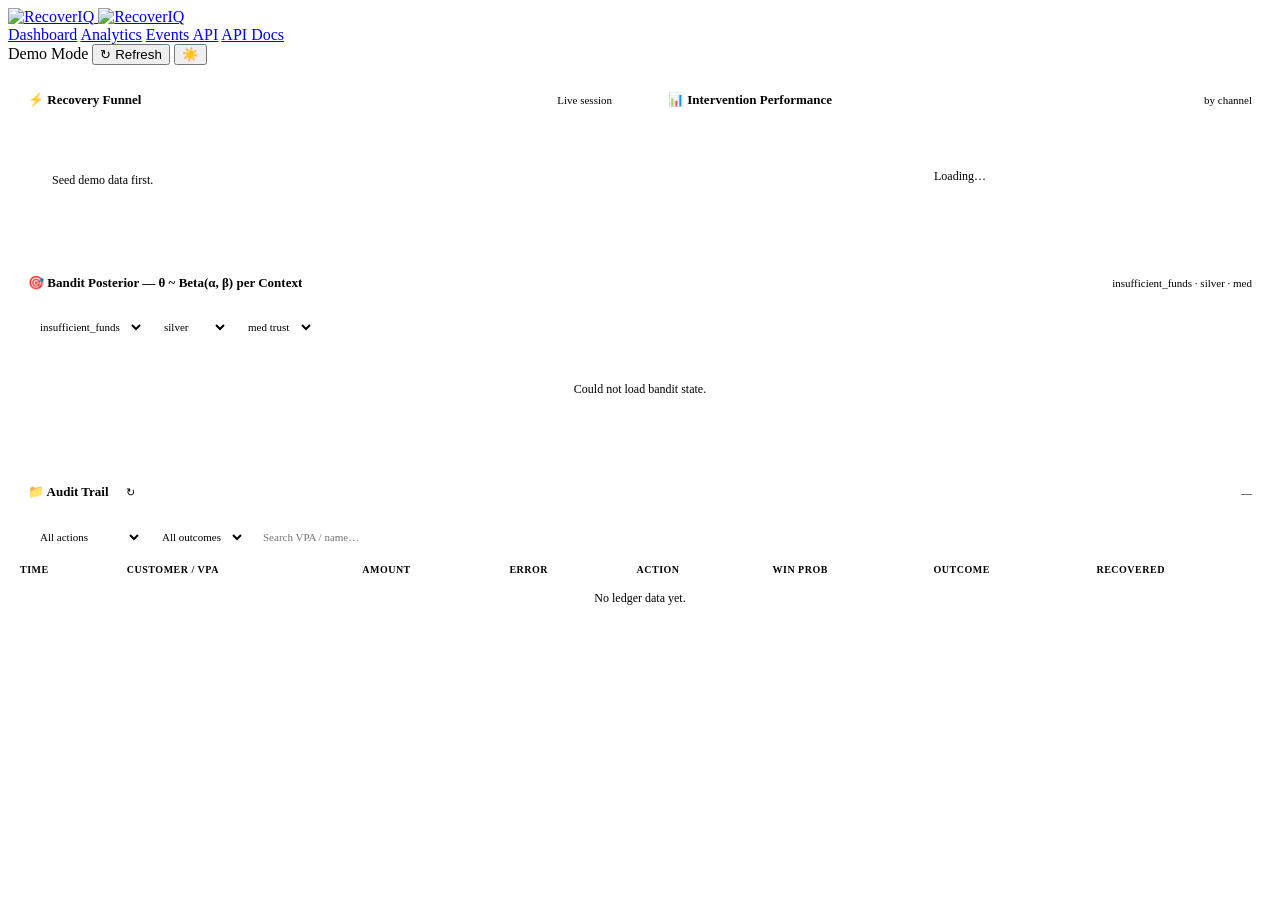
==== dashboard/analytics.html @ 5f0eaa56 "feat: add standalone Analytics page (/analytics) with recovery funnel, channel perf, bandit posterio" ====
﻿<!DOCTYPE html>
<html lang="en" data-theme="dark">
<head>
  <meta charset="UTF-8" />
  <meta name="viewport" content="width=device-width, initial-scale=1.0" />
  <title>RecoverIQ — Analytics</title>
  <script>
    (function() {
      var theme = localStorage.getItem('riq-theme') || 'dark';
      document.documentElement.setAttribute('data-theme', theme);
    })();
  </script>
  <link rel="icon" type="image/png" href="/static/logo_mark.png" />
  <link rel="preconnect" href="https://fonts.googleapis.com" />
  <link href="https://fonts.googleapis.com/css2?family=Inter:wght@400;500;600;700;800&display=swap" rel="stylesheet" />
  <link rel="stylesheet" href="/static/style.css?v=20260902-v3" />
  <style>
    .an-grid{display:grid;grid-template-columns:1fr 1fr;gap:16px;margin-bottom:16px}
    @media(max-width:860px){.an-grid{grid-template-columns:1fr}}
    .funnel-wrap{display:flex;align-items:flex-start;gap:0;padding:20px 24px 12px}
    .funnel-stage{flex:1;display:flex;flex-direction:column;align-items:center;position:relative;text-align:center}
    .funnel-stage:not(:last-child)::after{content:'›';position:absolute;right:-10px;top:20px;font-size:18px;color:var(--text-3);z-index:1}
    .funnel-bar-wrap{width:100%;padding:0 8px;display:flex;flex-direction:column;align-items:center;gap:5px}
    .funnel-bar-track{width:100%;height:7px;background:var(--border);border-radius:99px;overflow:hidden}
    .funnel-bar-fill{height:100%;border-radius:99px;transition:width .6s cubic-bezier(.4,0,.2,1)}
    .funnel-value{font-size:18px;font-weight:700;color:var(--text-1);line-height:1.2}
    .funnel-sub{font-size:10px;color:var(--text-3)}
    .funnel-label{font-size:9px;font-weight:600;color:var(--text-3);text-transform:uppercase;letter-spacing:.5px;margin-top:3px}
    .chart-wrap{padding:16px 20px 20px;display:flex;flex-direction:column;gap:10px}
    .chart-row{display:flex;align-items:center;gap:10px}
    .chart-row-label{width:130px;flex-shrink:0;font-size:11px;font-weight:500;color:var(--text-2);text-align:right;white-space:nowrap}
    .chart-bar-track{flex:1;height:20px;background:var(--border);border-radius:4px;overflow:hidden}
    .chart-bar-fill{height:100%;border-radius:4px;display:flex;align-items:center;padding-left:8px;font-size:10px;font-weight:600;color:#fff;transition:width .7s cubic-bezier(.4,0,.2,1);white-space:nowrap;min-width:2px}
    .chart-row-meta{width:72px;flex-shrink:0;font-size:11px;font-weight:600;color:var(--text-2)}
    .audit-scroll{max-height:360px;overflow-y:auto}
    .audit-tbl{width:100%;border-collapse:collapse;font-size:12px}
    .audit-tbl th{background:var(--tbl-head);color:var(--text-3);font-size:10px;font-weight:600;text-transform:uppercase;letter-spacing:.5px;padding:8px 12px;text-align:left;border-bottom:1px solid var(--border);white-space:nowrap;position:sticky;top:0;z-index:1}
    .audit-tbl td{padding:8px 12px;border-bottom:1px solid var(--border);color:var(--text-1);vertical-align:middle}
    .audit-tbl tr:hover td{background:var(--hover)}
    .audit-tbl tr:last-child td{border-bottom:none}
    .posterior-grid{display:grid;grid-template-columns:repeat(auto-fill,minmax(170px,1fr));gap:10px;padding:16px 20px}
    .posterior-card{background:var(--iv-bg);border:1px solid var(--border);border-radius:var(--radius-sm);padding:12px 14px}
    .posterior-arm{font-size:11px;font-weight:600;color:var(--text-2);margin-bottom:6px;white-space:nowrap;overflow:hidden;text-overflow:ellipsis}
    .posterior-rate{font-size:22px;font-weight:700;color:var(--text-1);margin-bottom:2px}
    .posterior-ci{font-size:10px;color:var(--text-3)}
    .posterior-bar-track{height:4px;background:var(--border);border-radius:99px;margin-top:8px;overflow:hidden}
    .posterior-bar-fill{height:100%;border-radius:99px;background:var(--blue);transition:width .6s ease}
    .section-hd{display:flex;align-items:center;justify-content:space-between;padding:14px 20px 0;margin-bottom:4px}
    .section-hd h3{font-size:13px;font-weight:600;color:var(--text-1)}
    .section-hd span{font-size:11px;color:var(--text-3)}
    .an-empty{padding:28px 20px;text-align:center;color:var(--text-3);font-size:12px}
    .an-refresh-btn{margin-left:6px;padding:2px 8px;font-size:11px;border-radius:var(--radius-sm);border:1px solid var(--border);background:var(--white);color:var(--text-2);cursor:pointer;font-family:inherit;transition:background .12s,color .12s}
    .an-refresh-btn:hover{background:var(--hover);color:var(--text-1)}
    .pill{display:inline-flex;align-items:center;padding:2px 7px;border-radius:99px;font-size:10px;font-weight:600;letter-spacing:.2px}
    .pill-green{background:var(--green-lt);color:var(--green)}
    .pill-red{background:var(--red-lt);color:var(--red)}
    .pill-blue{background:var(--blue-lt);color:var(--blue)}
    .pill-amber{background:var(--amber-lt);color:var(--amber)}
    .pill-gray{background:var(--canvas);color:var(--text-3);border:1px solid var(--border)}
    .win-prob-wrap{display:flex;align-items:center;gap:6px}
    .win-prob-track{width:56px;height:5px;background:var(--border);border-radius:99px;overflow:hidden;flex-shrink:0}
    .win-prob-fill{height:100%;border-radius:99px;background:var(--blue)}
    .win-prob-val{font-size:11px;font-weight:600;color:var(--text-2);width:30px}
    .ctx-select{font-family:inherit;font-size:11px;padding:4px 8px;border-radius:var(--radius-sm);border:1px solid var(--border);background:var(--white);color:var(--text-1)}
  </style>
</head>
<body>

<nav class="nav">
  <a class="nav-logo" href="/">
    <img src="/static/logo_mark.png" class="nav-logo-mark-img" alt="RecoverIQ" />
    <img src="/static/logo_wordmark.png" class="nav-logo-wordmark-img" alt="RecoverIQ" />
  </a>
  <div class="nav-links">
    <a href="/" class="nav-link">Dashboard</a>
    <a href="/analytics" class="nav-link active">Analytics</a>
    <a href="/api/events" target="_blank" class="nav-link">Events API</a>
    <a href="/docs" target="_blank" class="nav-link">API Docs</a>
  </div>
  <div class="nav-actions">
    <span class="nav-badge">Demo Mode</span>
    <button class="btn-nav" onclick="refreshAll(this)" title="Refresh all panels">&#8635; Refresh</button>
    <button class="btn-theme" id="theme-toggle" onclick="toggleTheme()" title="Toggle dark / light mode">
      <span id="theme-icon">&#9728;&#65039;</span>
    </button>
  </div>
</nav>

<div class="page">

  <!-- Row 1: Funnel + Channel -->
  <div class="an-grid">
    <div class="card">
      <div class="section-hd"><h3>&#9889; Recovery Funnel</h3><span id="funnel-ts">Live session</span></div>
      <div class="funnel-wrap" id="funnel-wrap"><div class="an-empty">Loading&hellip;</div></div>
    </div>
    <div class="card">
      <div class="section-hd"><h3>&#128202; Intervention Performance</h3><span>by channel</span></div>
      <div class="chart-wrap" id="channel-chart"><div class="an-empty">Loading&hellip;</div></div>
    </div>
  </div>

  <!-- Row 2: Bandit Posterior -->
  <div class="card" style="margin-bottom:16px">
    <div class="section-hd">
      <h3>&#127919; Bandit Posterior &mdash; &#952; ~ Beta(&alpha;, &beta;) per Context</h3>
      <span id="bandit-ctx-label">insufficient_funds &middot; silver &middot; med</span>
    </div>
    <div style="display:flex;gap:8px;padding:8px 20px 0;flex-wrap:wrap">
      <select class="ctx-select" id="ctx-category" onchange="loadBandit()">
        <option value="insufficient_funds">insufficient_funds</option>
        <option value="technical_error">technical_error</option>
        <option value="mandate_inactive">mandate_inactive</option>
        <option value="b2b_overdue">b2b_overdue</option>
      </select>
      <select class="ctx-select" id="ctx-tier" onchange="loadBandit()">
        <option value="silver">silver</option>
        <option value="bronze">bronze</option>
        <option value="gold">gold</option>
        <option value="platinum">platinum</option>
      </select>
      <select class="ctx-select" id="ctx-trust" onchange="loadBandit()">
        <option value="med">med trust</option>
        <option value="high">high trust</option>
        <option value="low">low trust</option>
      </select>
    </div>
    <div class="posterior-grid" id="posterior-grid"><div class="an-empty" style="grid-column:1/-1">Loading&hellip;</div></div>
  </div>

  <!-- Row 3: Audit Trail -->
  <div class="card" style="margin-bottom:24px">
    <div class="section-hd">
      <h3>&#128193; Audit Trail <button class="an-refresh-btn" onclick="loadLedger()">&#8635;</button></h3>
      <span id="ledger-count">&mdash;</span>
    </div>
    <div style="display:flex;gap:8px;padding:8px 20px;flex-wrap:wrap;border-bottom:1px solid var(--border)">
      <select class="ctx-select" id="filter-action" onchange="renderLedger()">
        <option value="">All actions</option>
        <option value="smart_retry">smart_retry</option>
        <option value="mandate_renewal">mandate_renewal</option>
        <option value="whatsapp_nudge">whatsapp_nudge</option>
        <option value="upi_collect">upi_collect</option>
        <option value="escalation">escalation</option>
        <option value="blocked">blocked</option>
      </select>
      <select class="ctx-select" id="filter-outcome" onchange="renderLedger()">
        <option value="">All outcomes</option>
        <option value="recovered">recovered</option>
        <option value="failed">failed</option>
        <option value="pending">pending</option>
      </select>
      <input id="filter-search" type="text" placeholder="Search VPA / name&hellip;" oninput="renderLedger()"
        style="font-family:inherit;font-size:11px;padding:4px 10px;border-radius:var(--radius-sm);border:1px solid var(--border);background:var(--white);color:var(--text-1);width:160px" />
    </div>
    <div class="audit-scroll">
      <table class="audit-tbl">
        <thead>
          <tr>
            <th>Time</th><th>Customer / VPA</th><th>Amount</th><th>Error</th>
            <th>Action</th><th>Win Prob</th><th>Outcome</th><th>Recovered</th>
          </tr>
        </thead>
        <tbody id="ledger-tbody"><tr><td colspan="8" class="an-empty">Loading&hellip;</td></tr></tbody>
      </table>
    </div>
  </div>

</div>

<script>
function toggleTheme(){
  var html=document.documentElement,next=html.getAttribute('data-theme')==='dark'?'light':'dark';
  html.setAttribute('data-theme',next);localStorage.setItem('riq-theme',next);
  document.getElementById('theme-icon').textContent=next==='dark'?'☀️':'🌙';
}
(function(){var t=localStorage.getItem('riq-theme')||'dark';
  document.getElementById('theme-icon').textContent=t==='dark'?'☀️':'🌙';})();

function fmtAmt(n){n=parseFloat(n)||0;
  if(n>=100000)return '₹'+(n/100000).toFixed(2)+'L';
  if(n>=1000)return '₹'+(n/1000).toFixed(1)+'k';
  return '₹'+n.toFixed(0);}
function pct(a,b){return b>0?(a/b*100).toFixed(1):'0.0';}
function timeAgo(iso){if(!iso)return '—';
  var s=Math.floor((Date.now()-new Date(iso))/1000);
  if(s<60)return s+'s ago';if(s<3600)return Math.floor(s/60)+'m ago';return Math.floor(s/3600)+'h ago';}
var CHAN_COLORS={smart_retry:'#3366FF',mandate_renewal:'#F59E0B',whatsapp_nudge:'#00A86B',upi_collect:'#8B5CF6',escalation:'#E53935'};
function actionPill(a){var m={smart_retry:'blue',mandate_renewal:'amber',whatsapp_nudge:'green',upi_collect:'blue',escalation:'red'};return m[a]||'gray';}
function outcomePill(o){var m={recovered:'green',failed:'red',pending:'amber'};return m[o]||'gray';}

async function loadFunnel(){
  try{
    var r=await fetch('/api/stats'),s=await r.json();
    var atRisk=s.total_at_stake||0,recovered=s.total_recovered||0,
        events=s.total_entries||0,successes=s.recovered_count||0,blocked=s.blocked_count||0;
    var eligible=events-blocked;
    var stages=[
      {label:'At Risk',   val:fmtAmt(atRisk), sub:events+' events',     p:100,                               col:'#3366FF'},
      {label:'Eligible',  val:eligible,         sub:blocked+' blocked',   p:events>0?pct(eligible,events):100, col:'#8B5CF6'},
      {label:'Actioned',  val:eligible,         sub:'by AI engine',       p:eligible>0?100:0,                  col:'#F59E0B'},
      {label:'Recovered', val:fmtAmt(recovered),sub:successes+' payments',p:events>0?pct(successes,events):0,  col:'#00A86B'},
    ];
    document.getElementById('funnel-wrap').innerHTML=stages.map(function(st){return(
      '<div class="funnel-stage"><div class="funnel-bar-wrap">'+
      '<div class="funnel-value">'+st.val+'</div>'+
      '<div class="funnel-sub">'+st.sub+'</div>'+
      '<div class="funnel-bar-track"><div class="funnel-bar-fill" style="width:'+st.p+'%;background:'+st.col+'"></div></div>'+
      '<span class="pill" style="background:'+st.col+'22;color:'+st.col+'">'+st.p+'%</span>'+
      '<div class="funnel-label">'+st.label+'</div>'+
      '</div></div>');}).join('');
  }catch(e){document.getElementById('funnel-wrap').innerHTML='<div class="an-empty">Seed demo data first.</div>';}
}

var _ledgerRaw=[];
async function loadLedger(){
  try{
    var r=await fetch('/api/ledger'),data=await r.json();
    _ledgerRaw=Array.isArray(data)?data:(data.entries||data.ledger||[]);
    renderLedger();buildChannelChart();
  }catch(e){document.getElementById('ledger-tbody').innerHTML='<tr><td colspan="8" class="an-empty">No ledger data yet.</td></tr>';}
}
function buildChannelChart(){
  var byC={};
  _ledgerRaw.forEach(function(e){
    var ch=e.action||e.channel||e.intervention||'unknown';
    if(!byC[ch])byC[ch]={total:0,recovered:0};
    byC[ch].total++;
    if(e.outcome==='recovered'||e.recovered===true||(e.amount_recovered||0)>0)byC[ch].recovered++;
  });
  var entries=Object.entries(byC).sort(function(a,b){return b[1].total-a[1].total;});
  var maxT=Math.max.apply(null,entries.map(function(x){return x[1].total;})||[1]);
  if(!entries.length){document.getElementById('channel-chart').innerHTML='<div class="an-empty">Run a scenario first.</div>';return;}
  document.getElementById('channel-chart').innerHTML=entries.map(function(e){
    var ch=e[0],d=e[1],rate=d.total>0?(d.recovered/d.total*100).toFixed(0):0;
    var barW=(d.total/maxT*100).toFixed(1),col=CHAN_COLORS[ch]||'#9A9AB0';
    var rateCls=parseInt(rate)>=60?'pill-green':parseInt(rate)>=30?'pill-amber':'pill-red';
    return '<div class="chart-row">'+
      '<div class="chart-row-label">'+ch.replace(/_/g,' ')+'</div>'+
      '<div class="chart-bar-track"><div class="chart-bar-fill" style="width:'+barW+'%;background:'+col+'">'+
      (d.total>=3?d.total+' events':'')+'</div></div>'+
      '<div class="chart-row-meta"><span class="pill '+rateCls+'">'+rate+'% ✓</span></div>'+
      '</div>';
  }).join('');
}
function renderLedger(){
  var fa=document.getElementById('filter-action').value;
  var fo=document.getElementById('filter-outcome').value;
  var fs=(document.getElementById('filter-search').value||'').toLowerCase();
  var rows=_ledgerRaw.filter(function(e){
    var a=e.action||e.channel||e.intervention||'';
    var o=e.outcome||(e.recovered?'recovered':'pending');
    var srch=(e.customer_vpa||e.vpa||e.customer_name||e.name||'').toLowerCase();
    if(fa&&!a.includes(fa))return false;
    if(fo&&!o.includes(fo))return false;
    if(fs&&!srch.includes(fs))return false;
    return true;
  }).slice(-80).reverse();
  document.getElementById('ledger-count').textContent=rows.length+' entries';
  if(!rows.length){document.getElementById('ledger-tbody').innerHTML='<tr><td colspan="8" class="an-empty">No matching entries.</td></tr>';return;}
  document.getElementById('ledger-tbody').innerHTML=rows.map(function(e){
    var action=e.action||e.channel||e.intervention||'—';
    var outcome=e.outcome||(e.recovered?'recovered':'pending');
    var amt=e.amount||e.mandate_amount||0,recov=e.amount_recovered||(e.recovered?amt:0);
    var wp=e.win_probability||e.expected_win_rate||null;
    var code=e.failure_code||e.error_code||'—';
    var vpa=e.customer_vpa||e.vpa||e.customer_name||'—';
    var wpHtml=wp!==null?'<div class="win-prob-wrap"><div class="win-prob-track"><div class="win-prob-fill" style="width:'+(wp*100).toFixed(0)+'%"></div></div><span class="win-prob-val">'+(wp*100).toFixed(0)+'%</span></div>':'<span style="color:var(--text-3)">—</span>';
    return '<tr>'+
      '<td style="color:var(--text-3);white-space:nowrap">'+timeAgo(e.timestamp||e.created_at)+'</td>'+
      '<td style="font-weight:500;max-width:130px;overflow:hidden;text-overflow:ellipsis;white-space:nowrap" title="'+vpa+'">'+vpa+'</td>'+
      '<td style="font-weight:600">₹'+parseFloat(amt).toLocaleString('en-IN')+'</td>'+
      '<td><code style="background:var(--code-bg);padding:1px 5px;border-radius:4px;font-size:11px">'+code+'</code></td>'+
      '<td><span class="pill pill-'+actionPill(action)+'">'+action.replace(/_/g,' ')+'</span></td>'+
      '<td>'+wpHtml+'</td>'+
      '<td><span class="pill pill-'+outcomePill(outcome)+'">'+outcome+'</span></td>'+
      '<td style="font-weight:600;color:'+(recov>0?'var(--green)':'var(--text-3)')+'">'+
      (recov>0?'₹'+parseFloat(recov).toLocaleString('en-IN'):'—')+'</td>'+
      '</tr>';
  }).join('');
}

async function loadBandit(){
  var cat=document.getElementById('ctx-category').value;
  var tier=document.getElementById('ctx-tier').value;
  var trust=document.getElementById('ctx-trust').value;
  document.getElementById('bandit-ctx-label').textContent=cat+' · '+tier+' · '+trust;
  try{
    var r=await fetch('/api/bandit'),data=await r.json();
    var ctxKey=cat+':'+tier+':'+trust;
    var contexts=data.contexts||data;
    var arms=contexts[ctxKey]||contexts[cat+':silver:med']||{};
    var entries=Object.entries(arms);
    if(!entries.length){document.getElementById('posterior-grid').innerHTML='<div class="an-empty" style="grid-column:1/-1">No data for this context &mdash; run a scenario first.</div>';return;}
    var maxMean=Math.max.apply(null,entries.map(function(x){return x[1].mean||0;}));
    document.getElementById('posterior-grid').innerHTML=entries
      .sort(function(a,b){return(b[1].mean||0)-(a[1].mean||0);})
      .map(function(e){
        var arm=e[0],st=e[1],mean=st.mean||0,alpha=st.alpha||1,beta=st.beta||1;
        var ci=st.confidence_interval||[mean-0.1,mean+0.1];
        var isTop=mean===maxMean;
        return '<div class="posterior-card" style="'+(isTop?'border-color:var(--blue);':'')+'">'+
          '<div class="posterior-arm" title="'+arm+'">'+(isTop?'⭐ ':'')+arm.replace(/_/g,' ')+'</div>'+
          '<div class="posterior-rate">'+(mean*100).toFixed(1)+'%</div>'+
          '<div class="posterior-ci">&alpha;='+alpha.toFixed(1)+' &beta;='+beta.toFixed(1)+'<br>90% CI ['+(((ci[0]||0)*100).toFixed(1))+'%, '+(((ci[1]||1)*100).toFixed(1))+'%]</div>'+
          '<div class="posterior-bar-track"><div class="posterior-bar-fill" style="width:'+(mean*100).toFixed(1)+'%"></div></div>'+
          '</div>';
      }).join('');
  }catch(e){document.getElementById('posterior-grid').innerHTML='<div class="an-empty" style="grid-column:1/-1">Could not load bandit state.</div>';}
}

async function refreshAll(btn){
  if(btn){btn.textContent='↻ …';btn.disabled=true;}
  await Promise.all([loadFunnel(),loadLedger(),loadBandit()]);
  if(btn){btn.textContent='↻ Refresh';btn.disabled=false;}
}
refreshAll();
setInterval(function(){loadFunnel();loadLedger();},15000);
</script>
</body>
</html>
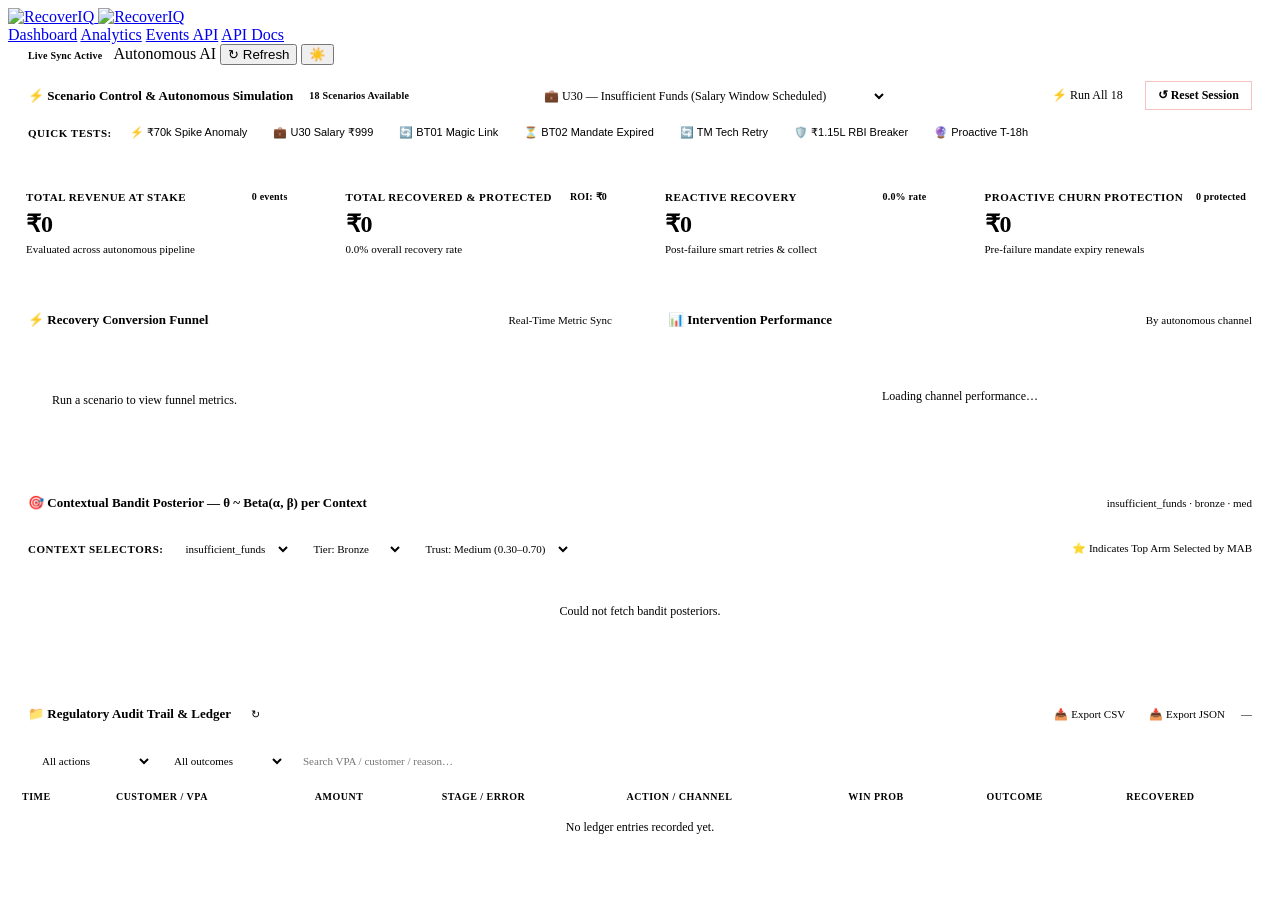
==== commit b012ad9a: "feat(analytics): add 18-scenario runner, ledger precision reconciliation, and update README showcase" ====
--- a/dashboard/analytics.html
+++ b/dashboard/analytics.html
@@ -1,9 +1,9 @@
-﻿<!DOCTYPE html>
+<!DOCTYPE html>
 <html lang="en" data-theme="dark">
 <head>
   <meta charset="UTF-8" />
   <meta name="viewport" content="width=device-width, initial-scale=1.0" />
-  <title>RecoverIQ — Analytics</title>
+  <title>RecoverIQ — Analytics & Recovery Intelligence</title>
   <script>
     (function() {
       var theme = localStorage.getItem('riq-theme') || 'dark';
@@ -13,59 +13,109 @@
   <link rel="icon" type="image/png" href="/static/logo_mark.png" />
   <link rel="preconnect" href="https://fonts.googleapis.com" />
   <link href="https://fonts.googleapis.com/css2?family=Inter:wght@400;500;600;700;800&display=swap" rel="stylesheet" />
-  <link rel="stylesheet" href="/static/style.css?v=20260902-v3" />
+  <link rel="stylesheet" href="/static/style.css?v=20260904-v1" />
   <style>
+    /* ── Analytics & Scenario Control Styles ── */
     .an-grid{display:grid;grid-template-columns:1fr 1fr;gap:16px;margin-bottom:16px}
     @media(max-width:860px){.an-grid{grid-template-columns:1fr}}
+    
+    /* KPI Banner */
+    .kpi-row{display:grid;grid-template-columns:repeat(4,1fr);gap:14px;margin-bottom:16px}
+    @media(max-width:960px){.kpi-row{grid-template-columns:repeat(2,1fr)}}
+    @media(max-width:540px){.kpi-row{grid-template-columns:1fr}}
+    .kpi-card{background:var(--white);border:1px solid var(--border);border-radius:var(--radius);padding:14px 18px;position:relative;overflow:hidden;transition:transform .15s ease,box-shadow .15s ease}
+    .kpi-card:hover{transform:translateY(-1px);box-shadow:var(--shadow-sm)}
+    .kpi-card-header{display:flex;align-items:center;justify-content:space-between;margin-bottom:6px}
+    .kpi-card-title{font-size:11px;font-weight:600;color:var(--text-3);text-transform:uppercase;letter-spacing:.5px}
+    .kpi-card-val{font-size:24px;font-weight:800;color:var(--text-1);line-height:1.2;font-feature-settings:"tnum"}
+    .kpi-card-sub{font-size:11px;color:var(--text-2);margin-top:4px;display:flex;align-items:center;gap:6px}
+
+    /* Scenario Simulation Bar */
+    .scenario-card{background:var(--white);border:1px solid var(--border);border-radius:var(--radius);padding:16px 20px;margin-bottom:16px}
+    .scenario-bar-top{display:flex;align-items:center;justify-content:space-between;flex-wrap:wrap;gap:12px;margin-bottom:12px}
+    .scenario-bar-top-title{display:flex;align-items:center;gap:8px;font-size:13px;font-weight:700;color:var(--text-1)}
+    .scenario-controls{display:flex;align-items:center;gap:10px;flex-wrap:wrap}
+    .scenario-select{font-family:inherit;font-size:12px;padding:6px 12px;border-radius:var(--radius-sm);border:1px solid var(--border);background:var(--iv-bg);color:var(--text-1);min-width:240px;outline:none;transition:border-color .15s ease}
+    .scenario-select:focus{border-color:var(--blue)}
+    .btn-sim{padding:6px 14px;font-size:12px;font-weight:600;border-radius:var(--radius-sm);border:none;background:var(--blue);color:#fff;cursor:pointer;font-family:inherit;transition:background .15s ease,transform .1s ease;display:inline-flex;align-items:center;gap:6px}
+    .btn-sim:hover{background:var(--blue-dk)}
+    .btn-sim:active{transform:scale(.98)}
+    .btn-sim-ghost{padding:6px 12px;font-size:12px;font-weight:500;border-radius:var(--radius-sm);border:1px solid var(--border);background:var(--white);color:var(--text-1);cursor:pointer;font-family:inherit;transition:background .12s,color .12s}
+    .btn-sim-ghost:hover{background:var(--hover);border-color:var(--text-3)}
+    .btn-sim-danger{padding:6px 12px;font-size:12px;font-weight:600;border-radius:var(--radius-sm);border:1px solid rgba(229,57,53,0.3);background:var(--red-lt);color:var(--red);cursor:pointer;font-family:inherit;transition:background .15s ease}
+    .btn-sim-danger:hover{background:rgba(229,57,53,0.18)}
+    .quick-chips{display:flex;gap:6px;flex-wrap:wrap;align-items:center}
+    .chip-btn{font-size:11px;font-weight:500;padding:4px 10px;border-radius:99px;border:1px solid var(--border);background:var(--iv-bg);color:var(--text-2);cursor:pointer;transition:all .12s ease;white-space:nowrap}
+    .chip-btn:hover{background:var(--blue-lt);color:var(--blue);border-color:var(--blue)}
+    
+    /* Live Status Banner */
+    .sim-feedback{margin-top:10px;padding:8px 12px;border-radius:var(--radius-sm);font-size:11.5px;display:none;align-items:center;justify-content:space-between;gap:8px;background:var(--blue-lt);color:var(--blue);border:1px solid rgba(51,102,255,0.2)}
+    .sim-feedback.success{background:var(--green-lt);color:var(--green);border-color:rgba(0,168,107,0.2)}
+    .sim-feedback.error{background:var(--red-lt);color:var(--red);border-color:rgba(229,57,53,0.2)}
+
+    /* Funnel */
     .funnel-wrap{display:flex;align-items:flex-start;gap:0;padding:20px 24px 12px}
     .funnel-stage{flex:1;display:flex;flex-direction:column;align-items:center;position:relative;text-align:center}
     .funnel-stage:not(:last-child)::after{content:'›';position:absolute;right:-10px;top:20px;font-size:18px;color:var(--text-3);z-index:1}
-    .funnel-bar-wrap{width:100%;padding:0 8px;display:flex;flex-direction:column;align-items:center;gap:5px}
-    .funnel-bar-track{width:100%;height:7px;background:var(--border);border-radius:99px;overflow:hidden}
+    .funnel-bar-wrap{width:100%;padding:0 8px;display:flex;flex-direction:column;align-items:center;gap:6px}
+    .funnel-bar-track{width:100%;height:8px;background:var(--border);border-radius:99px;overflow:hidden}
     .funnel-bar-fill{height:100%;border-radius:99px;transition:width .6s cubic-bezier(.4,0,.2,1)}
-    .funnel-value{font-size:18px;font-weight:700;color:var(--text-1);line-height:1.2}
+    .funnel-value{font-size:20px;font-weight:800;color:var(--text-1);line-height:1.2;font-feature-settings:"tnum"}
     .funnel-sub{font-size:10px;color:var(--text-3)}
-    .funnel-label{font-size:9px;font-weight:600;color:var(--text-3);text-transform:uppercase;letter-spacing:.5px;margin-top:3px}
+    .funnel-label{font-size:9.5px;font-weight:700;color:var(--text-3);text-transform:uppercase;letter-spacing:.5px;margin-top:4px}
+    
+    /* Intervention Performance */
     .chart-wrap{padding:16px 20px 20px;display:flex;flex-direction:column;gap:10px}
     .chart-row{display:flex;align-items:center;gap:10px}
-    .chart-row-label{width:130px;flex-shrink:0;font-size:11px;font-weight:500;color:var(--text-2);text-align:right;white-space:nowrap}
-    .chart-bar-track{flex:1;height:20px;background:var(--border);border-radius:4px;overflow:hidden}
-    .chart-bar-fill{height:100%;border-radius:4px;display:flex;align-items:center;padding-left:8px;font-size:10px;font-weight:600;color:#fff;transition:width .7s cubic-bezier(.4,0,.2,1);white-space:nowrap;min-width:2px}
-    .chart-row-meta{width:72px;flex-shrink:0;font-size:11px;font-weight:600;color:var(--text-2)}
-    .audit-scroll{max-height:360px;overflow-y:auto}
+    .chart-row-label{width:140px;flex-shrink:0;font-size:11px;font-weight:600;color:var(--text-2);text-align:right;white-space:nowrap;overflow:hidden;text-overflow:ellipsis}
+    .chart-bar-track{flex:1;height:22px;background:var(--border);border-radius:4px;overflow:hidden;position:relative}
+    .chart-bar-fill{height:100%;border-radius:4px;display:flex;align-items:center;padding-left:8px;font-size:10px;font-weight:700;color:#fff;transition:width .7s cubic-bezier(.4,0,.2,1);white-space:nowrap;min-width:4px}
+    .chart-row-meta{width:80px;flex-shrink:0;font-size:11px;font-weight:700;color:var(--text-2);text-align:right}
+    
+    /* Bandit Posterior */
+    .posterior-grid{display:grid;grid-template-columns:repeat(auto-fill,minmax(180px,1fr));gap:12px;padding:16px 20px}
+    .posterior-card{background:var(--iv-bg);border:1px solid var(--border);border-radius:var(--radius-sm);padding:12px 14px;transition:border-color .2s,box-shadow .2s}
+    .posterior-card.winner{border-color:var(--blue);box-shadow:0 0 12px rgba(51,102,255,0.25);background:var(--white)}
+    .posterior-arm{font-size:11px;font-weight:700;color:var(--text-2);margin-bottom:6px;white-space:nowrap;overflow:hidden;text-overflow:ellipsis}
+    .posterior-rate{font-size:24px;font-weight:800;color:var(--text-1);margin-bottom:2px;font-feature-settings:"tnum"}
+    .posterior-ci{font-size:10px;color:var(--text-3);line-height:1.4}
+    .posterior-bar-track{height:5px;background:var(--border);border-radius:99px;margin-top:8px;overflow:hidden}
+    .posterior-bar-fill{height:100%;border-radius:99px;background:var(--blue);transition:width .6s ease}
+    
+    /* Audit Trail */
+    .audit-scroll{max-height:420px;overflow-y:auto}
     .audit-tbl{width:100%;border-collapse:collapse;font-size:12px}
-    .audit-tbl th{background:var(--tbl-head);color:var(--text-3);font-size:10px;font-weight:600;text-transform:uppercase;letter-spacing:.5px;padding:8px 12px;text-align:left;border-bottom:1px solid var(--border);white-space:nowrap;position:sticky;top:0;z-index:1}
-    .audit-tbl td{padding:8px 12px;border-bottom:1px solid var(--border);color:var(--text-1);vertical-align:middle}
+    .audit-tbl th{background:var(--tbl-head);color:var(--text-3);font-size:10px;font-weight:600;text-transform:uppercase;letter-spacing:.5px;padding:9px 14px;text-align:left;border-bottom:1px solid var(--border);white-space:nowrap;position:sticky;top:0;z-index:2}
+    .audit-tbl td{padding:9px 14px;border-bottom:1px solid var(--border);color:var(--text-1);vertical-align:middle}
     .audit-tbl tr:hover td{background:var(--hover)}
     .audit-tbl tr:last-child td{border-bottom:none}
-    .posterior-grid{display:grid;grid-template-columns:repeat(auto-fill,minmax(170px,1fr));gap:10px;padding:16px 20px}
-    .posterior-card{background:var(--iv-bg);border:1px solid var(--border);border-radius:var(--radius-sm);padding:12px 14px}
-    .posterior-arm{font-size:11px;font-weight:600;color:var(--text-2);margin-bottom:6px;white-space:nowrap;overflow:hidden;text-overflow:ellipsis}
-    .posterior-rate{font-size:22px;font-weight:700;color:var(--text-1);margin-bottom:2px}
-    .posterior-ci{font-size:10px;color:var(--text-3)}
-    .posterior-bar-track{height:4px;background:var(--border);border-radius:99px;margin-top:8px;overflow:hidden}
-    .posterior-bar-fill{height:100%;border-radius:99px;background:var(--blue);transition:width .6s ease}
+    
+    /* Common UI Utilities */
     .section-hd{display:flex;align-items:center;justify-content:space-between;padding:14px 20px 0;margin-bottom:4px}
-    .section-hd h3{font-size:13px;font-weight:600;color:var(--text-1)}
+    .section-hd h3{font-size:13px;font-weight:700;color:var(--text-1);display:flex;align-items:center;gap:6px}
     .section-hd span{font-size:11px;color:var(--text-3)}
     .an-empty{padding:28px 20px;text-align:center;color:var(--text-3);font-size:12px}
     .an-refresh-btn{margin-left:6px;padding:2px 8px;font-size:11px;border-radius:var(--radius-sm);border:1px solid var(--border);background:var(--white);color:var(--text-2);cursor:pointer;font-family:inherit;transition:background .12s,color .12s}
     .an-refresh-btn:hover{background:var(--hover);color:var(--text-1)}
-    .pill{display:inline-flex;align-items:center;padding:2px 7px;border-radius:99px;font-size:10px;font-weight:600;letter-spacing:.2px}
+    .pill{display:inline-flex;align-items:center;padding:2px 8px;border-radius:99px;font-size:10px;font-weight:700;letter-spacing:.2px}
     .pill-green{background:var(--green-lt);color:var(--green)}
     .pill-red{background:var(--red-lt);color:var(--red)}
     .pill-blue{background:var(--blue-lt);color:var(--blue)}
     .pill-amber{background:var(--amber-lt);color:var(--amber)}
     .pill-gray{background:var(--canvas);color:var(--text-3);border:1px solid var(--border)}
     .win-prob-wrap{display:flex;align-items:center;gap:6px}
-    .win-prob-track{width:56px;height:5px;background:var(--border);border-radius:99px;overflow:hidden;flex-shrink:0}
+    .win-prob-track{width:54px;height:5px;background:var(--border);border-radius:99px;overflow:hidden;flex-shrink:0}
     .win-prob-fill{height:100%;border-radius:99px;background:var(--blue)}
-    .win-prob-val{font-size:11px;font-weight:600;color:var(--text-2);width:30px}
-    .ctx-select{font-family:inherit;font-size:11px;padding:4px 8px;border-radius:var(--radius-sm);border:1px solid var(--border);background:var(--white);color:var(--text-1)}
+    .win-prob-val{font-size:11px;font-weight:700;color:var(--text-2);width:30px}
+    .ctx-select{font-family:inherit;font-size:11px;font-weight:500;padding:4px 10px;border-radius:var(--radius-sm);border:1px solid var(--border);background:var(--white);color:var(--text-1);outline:none}
+    .ctx-select:focus{border-color:var(--blue)}
+    .live-dot{width:7px;height:7px;border-radius:50%;background:var(--green);display:inline-block;box-shadow:0 0 6px var(--green);animation:pulse-live 2s infinite}
+    @keyframes pulse-live{0%,100%{opacity:1}50%{opacity:.4}}
   </style>
 </head>
 <body>
 
+<!-- ── Navigation ── -->
 <nav class="nav">
   <a class="nav-logo" href="/">
     <img src="/static/logo_mark.png" class="nav-logo-mark-img" alt="RecoverIQ" />
@@ -78,90 +128,232 @@
     <a href="/docs" target="_blank" class="nav-link">API Docs</a>
   </div>
   <div class="nav-actions">
-    <span class="nav-badge">Demo Mode</span>
-    <button class="btn-nav" onclick="refreshAll(this)" title="Refresh all panels">&#8635; Refresh</button>
+    <span class="pill pill-green" style="display:inline-flex;align-items:center;gap:5px;">
+      <span class="live-dot"></span> Live Sync Active
+    </span>
+    <span class="nav-badge">Autonomous AI</span>
+    <button class="btn-nav" onclick="refreshAll(this)" title="Refresh all panels">↻ Refresh</button>
     <button class="btn-theme" id="theme-toggle" onclick="toggleTheme()" title="Toggle dark / light mode">
-      <span id="theme-icon">&#9728;&#65039;</span>
+      <span id="theme-icon">☀️</span>
     </button>
   </div>
 </nav>
 
 <div class="page">
 
-  <!-- Row 1: Funnel + Channel -->
+  <!-- ── Section 1: Scenario Simulator & Control Strip ── -->
+  <div class="scenario-card">
+    <div class="scenario-bar-top">
+      <div class="scenario-bar-top-title">
+        <span>⚡ Scenario Control &amp; Autonomous Simulation</span>
+        <span class="pill pill-blue" id="scenario-count-badge">18 Scenarios Available</span>
+      </div>
+      <div class="scenario-controls">
+        <select class="scenario-select" id="scenario-dropdown">
+          <optgroup label="⚡ High-Impact &amp; Critical Anomaly Scenarios">
+            <option value="spike_critical">⚡ Spike Critical — ₹100 Base vs ₹70,000 (Circuit Block)</option>
+            <option value="normal_variation">📊 Normal Variation — ₹10k–50k Base vs ₹60,000</option>
+          </optgroup>
+          <optgroup label="💼 Liquidity, Salary Window &amp; RBI Limits">
+            <option value="u30" selected>💼 U30 — Insufficient Funds (Salary Window Scheduled)</option>
+            <option value="rbi_threshold">🛡️ RBI Limit — ₹18,500 (&gt;₹15k Pre-debit Threshold)</option>
+            <option value="rbi_enhanced_insurance">🛡️ RBI Enhanced — ₹45,000 Insurance (&lt;₹1L Cap)</option>
+            <option value="rbi_enhanced_breach">🚨 RBI Breach — ₹1,15,000 Credit Card (&gt;₹1L Breached)</option>
+          </optgroup>
+          <optgroup label="⏳ Mandate Lifecycle &amp; Proactive Protection">
+            <option value="bt01">🔄 BT01 — Mandate Revoked (1-Click Magic Renewal Link)</option>
+            <option value="bt02">⏳ BT02 — Mandate Expired (Proactive Expiry Prevention)</option>
+            <option value="u13">⏸️ U13 — Mandate Paused (Thompson Sampling Nudge)</option>
+            <option value="proactive_mandate_expiry">🔮 Proactive Renewal — T-18h Before Mandate Expiry</option>
+          </optgroup>
+          <optgroup label="🔄 Gateway &amp; Technical Failures">
+            <option value="tm">🔄 TM — Technical Error (Off-Peak Hour Retry)</option>
+            <option value="ba">🏦 BA — Bank Down (Smart Reschedule)</option>
+            <option value="xb">💳 XB — Card Expired (Alternate Payment Redirect)</option>
+            <option value="te">📱 TE — Device Binding Error (Hinglish Support)</option>
+          </optgroup>
+          <optgroup label="🛡️ Daily Velocity &amp; Policy Declines">
+            <option value="u29">⚠️ U29 — Exceeds Mandate Cap (Limit Adjustment Link)</option>
+            <option value="u69">🌅 U69 — Daily Limit Exceeded (Next Morning 06:00 AM)</option>
+            <option value="rb">🔒 RB — Bank Risk Block (2FA Verification Alert)</option>
+            <option value="u66">📊 U66 — Weekly Velocity Limit (Cycle Alignment)</option>
+          </optgroup>
+        </select>
+        <button class="btn-sim" id="btn-run-scenario" onclick="runSelectedScenario()">
+          ▶ Simulate Scenario
+        </button>
+        <button class="btn-sim-ghost" id="btn-run-all" onclick="runAllScenarios()" title="Simulate all 18 core scenarios sequentially">
+          ⚡ Run All 18
+        </button>
+        <button class="btn-sim-danger" id="btn-reset" onclick="hardResetSession()" title="Reset session stats and ledger">
+          ↺ Reset Session
+        </button>
+      </div>
+    </div>
+    
+    <!-- Quick-Trigger Chips -->
+    <div style="display:flex;align-items:center;gap:8px;flex-wrap:wrap">
+      <span style="font-size:11px;font-weight:600;color:var(--text-3);text-transform:uppercase;letter-spacing:.5px">Quick Tests:</span>
+      <div class="quick-chips">
+        <button class="chip-btn" onclick="triggerScenario('spike_critical')">⚡ ₹70k Spike Anomaly</button>
+        <button class="chip-btn" onclick="triggerScenario('u30')">💼 U30 Salary ₹999</button>
+        <button class="chip-btn" onclick="triggerScenario('bt01')">🔄 BT01 Magic Link</button>
+        <button class="chip-btn" onclick="triggerScenario('bt02')">⏳ BT02 Mandate Expired</button>
+        <button class="chip-btn" onclick="triggerScenario('tm')">🔄 TM Tech Retry</button>
+        <button class="chip-btn" onclick="triggerScenario('rbi_enhanced_breach')">🛡️ ₹1.15L RBI Breaker</button>
+        <button class="chip-btn" onclick="triggerScenario('proactive_mandate_expiry')">🔮 Proactive T-18h</button>
+      </div>
+    </div>
+
+    <!-- Live Simulation Feedback -->
+    <div class="sim-feedback" id="sim-feedback-bar">
+      <span id="sim-feedback-text">Executing scenario...</span>
+      <button onclick="document.getElementById('sim-feedback-bar').style.display='none'" style="background:none;border:none;color:inherit;cursor:pointer;font-size:12px">✕</button>
+    </div>
+  </div>
+
+  <!-- ── Section 2: Executive Headline KPIs ── -->
+  <div class="kpi-row">
+    <div class="kpi-card">
+      <div class="kpi-card-header">
+        <div class="kpi-card-title">Total Revenue At Stake</div>
+        <span class="pill pill-blue" id="kpi-events-pill">0 events</span>
+      </div>
+      <div class="kpi-card-val" id="kpi-at-stake">₹0</div>
+      <div class="kpi-card-sub" id="kpi-at-stake-sub">Evaluated across autonomous pipeline</div>
+    </div>
+
+    <div class="kpi-card">
+      <div class="kpi-card-header">
+        <div class="kpi-card-title">Total Recovered &amp; Protected</div>
+        <span class="pill pill-green" id="kpi-net-roi-pill">ROI: ₹0</span>
+      </div>
+      <div class="kpi-card-val" style="color:var(--green)" id="kpi-recovered">₹0</div>
+      <div class="kpi-card-sub" id="kpi-recovered-sub">0.0% overall recovery rate</div>
+    </div>
+
+    <div class="kpi-card">
+      <div class="kpi-card-header">
+        <div class="kpi-card-title">Reactive Recovery</div>
+        <span class="pill pill-blue" id="kpi-reactive-pill">0.0% rate</span>
+      </div>
+      <div class="kpi-card-val" id="kpi-reactive-recovered">₹0</div>
+      <div class="kpi-card-sub" id="kpi-reactive-sub">Post-failure smart retries &amp; collect</div>
+    </div>
+
+    <div class="kpi-card">
+      <div class="kpi-card-header">
+        <div class="kpi-card-title">Proactive Churn Protection</div>
+        <span class="pill pill-amber" id="kpi-proactive-pill">0 protected</span>
+      </div>
+      <div class="kpi-card-val" style="color:var(--amber)" id="kpi-proactive-recovered">₹0</div>
+      <div class="kpi-card-sub" id="kpi-proactive-sub">Pre-failure mandate expiry renewals</div>
+    </div>
+  </div>
+
+  <!-- ── Section 3: Funnel + Intervention Channel Performance ── -->
   <div class="an-grid">
     <div class="card">
-      <div class="section-hd"><h3>&#9889; Recovery Funnel</h3><span id="funnel-ts">Live session</span></div>
-      <div class="funnel-wrap" id="funnel-wrap"><div class="an-empty">Loading&hellip;</div></div>
-    </div>
+      <div class="section-hd">
+        <h3>⚡ Recovery Conversion Funnel</h3>
+        <span id="funnel-ts">Real-Time Metric Sync</span>
+      </div>
+      <div class="funnel-wrap" id="funnel-wrap">
+        <div class="an-empty">Loading funnel data&hellip;</div>
+      </div>
+    </div>
+
     <div class="card">
-      <div class="section-hd"><h3>&#128202; Intervention Performance</h3><span>by channel</span></div>
-      <div class="chart-wrap" id="channel-chart"><div class="an-empty">Loading&hellip;</div></div>
+      <div class="section-hd">
+        <h3>📊 Intervention Performance</h3>
+        <span>By autonomous channel</span>
+      </div>
+      <div class="chart-wrap" id="channel-chart">
+        <div class="an-empty">Loading channel performance&hellip;</div>
+      </div>
     </div>
   </div>
 
-  <!-- Row 2: Bandit Posterior -->
+  <!-- ── Section 4: Contextual Thompson Sampling Posterior ── -->
   <div class="card" style="margin-bottom:16px">
     <div class="section-hd">
-      <h3>&#127919; Bandit Posterior &mdash; &#952; ~ Beta(&alpha;, &beta;) per Context</h3>
-      <span id="bandit-ctx-label">insufficient_funds &middot; silver &middot; med</span>
-    </div>
-    <div style="display:flex;gap:8px;padding:8px 20px 0;flex-wrap:wrap">
+      <h3>🎯 Contextual Bandit Posterior &mdash; &theta; ~ Beta(&alpha;, &beta;) per Context</h3>
+      <span id="bandit-ctx-label">insufficient_funds &middot; bronze &middot; med</span>
+    </div>
+    <div style="display:flex;gap:8px;padding:10px 20px 0;flex-wrap:wrap;align-items:center">
+      <span style="font-size:11px;font-weight:600;color:var(--text-3);text-transform:uppercase;letter-spacing:.5px">Context Selectors:</span>
       <select class="ctx-select" id="ctx-category" onchange="loadBandit()">
-        <option value="insufficient_funds">insufficient_funds</option>
+        <option value="insufficient_funds" selected>insufficient_funds</option>
         <option value="technical_error">technical_error</option>
         <option value="mandate_inactive">mandate_inactive</option>
         <option value="b2b_overdue">b2b_overdue</option>
       </select>
       <select class="ctx-select" id="ctx-tier" onchange="loadBandit()">
-        <option value="silver">silver</option>
-        <option value="bronze">bronze</option>
-        <option value="gold">gold</option>
-        <option value="platinum">platinum</option>
+        <option value="bronze" selected>Tier: Bronze</option>
+        <option value="silver">Tier: Silver</option>
+        <option value="gold">Tier: Gold</option>
+        <option value="platinum">Tier: Platinum</option>
       </select>
       <select class="ctx-select" id="ctx-trust" onchange="loadBandit()">
-        <option value="med">med trust</option>
-        <option value="high">high trust</option>
-        <option value="low">low trust</option>
+        <option value="low">Trust: Low (&lt;0.30)</option>
+        <option value="med" selected>Trust: Medium (0.30–0.70)</option>
+        <option value="high">Trust: High (&gt;0.70)</option>
       </select>
-    </div>
-    <div class="posterior-grid" id="posterior-grid"><div class="an-empty" style="grid-column:1/-1">Loading&hellip;</div></div>
+      <span style="margin-left:auto;font-size:11px;color:var(--text-3)">⭐ Indicates Top Arm Selected by MAB</span>
+    </div>
+    <div class="posterior-grid" id="posterior-grid">
+      <div class="an-empty" style="grid-column:1/-1">Loading Bayesian posterior distributions&hellip;</div>
+    </div>
   </div>
 
-  <!-- Row 3: Audit Trail -->
+  <!-- ── Section 5: Audit Trail & Regulatory Ledger ── -->
   <div class="card" style="margin-bottom:24px">
     <div class="section-hd">
-      <h3>&#128193; Audit Trail <button class="an-refresh-btn" onclick="loadLedger()">&#8635;</button></h3>
-      <span id="ledger-count">&mdash;</span>
-    </div>
-    <div style="display:flex;gap:8px;padding:8px 20px;flex-wrap:wrap;border-bottom:1px solid var(--border)">
+      <h3>📁 Regulatory Audit Trail &amp; Ledger <button class="an-refresh-btn" onclick="loadLedger()" title="Refresh Ledger">↻</button></h3>
+      <div style="display:flex;align-items:center;gap:8px">
+        <button class="btn-sim-ghost" onclick="exportLedgerCSV()" style="padding:3px 8px;font-size:11px" title="Export audit trail to CSV">📥 Export CSV</button>
+        <button class="btn-sim-ghost" onclick="exportLedgerJSON()" style="padding:3px 8px;font-size:11px" title="Export audit trail to JSON">📥 Export JSON</button>
+        <span id="ledger-count">—</span>
+      </div>
+    </div>
+    <div style="display:flex;gap:8px;padding:10px 20px;flex-wrap:wrap;border-bottom:1px solid var(--border);align-items:center">
       <select class="ctx-select" id="filter-action" onchange="renderLedger()">
         <option value="">All actions</option>
         <option value="smart_retry">smart_retry</option>
         <option value="mandate_renewal">mandate_renewal</option>
-        <option value="whatsapp_nudge">whatsapp_nudge</option>
+        <option value="whatsapp">whatsapp_nudge</option>
         <option value="upi_collect">upi_collect</option>
         <option value="escalation">escalation</option>
-        <option value="blocked">blocked</option>
+        <option value="p2p">promise_to_pay</option>
+        <option value="blocked">blocked / guardrail</option>
       </select>
       <select class="ctx-select" id="filter-outcome" onchange="renderLedger()">
         <option value="">All outcomes</option>
-        <option value="recovered">recovered</option>
+        <option value="recovered">recovered / success</option>
         <option value="failed">failed</option>
         <option value="pending">pending</option>
+        <option value="skipped">skipped</option>
       </select>
-      <input id="filter-search" type="text" placeholder="Search VPA / name&hellip;" oninput="renderLedger()"
-        style="font-family:inherit;font-size:11px;padding:4px 10px;border-radius:var(--radius-sm);border:1px solid var(--border);background:var(--white);color:var(--text-1);width:160px" />
+      <input id="filter-search" type="text" placeholder="Search VPA / customer / reason…" oninput="renderLedger()"
+        style="font-family:inherit;font-size:11px;padding:4px 10px;border-radius:var(--radius-sm);border:1px solid var(--border);background:var(--white);color:var(--text-1);width:200px" />
     </div>
     <div class="audit-scroll">
       <table class="audit-tbl">
         <thead>
           <tr>
-            <th>Time</th><th>Customer / VPA</th><th>Amount</th><th>Error</th>
-            <th>Action</th><th>Win Prob</th><th>Outcome</th><th>Recovered</th>
+            <th>Time</th>
+            <th>Customer / VPA</th>
+            <th>Amount</th>
+            <th>Stage / Error</th>
+            <th>Action / Channel</th>
+            <th>Win Prob</th>
+            <th>Outcome</th>
+            <th>Recovered</th>
           </tr>
         </thead>
-        <tbody id="ledger-tbody"><tr><td colspan="8" class="an-empty">Loading&hellip;</td></tr></tbody>
+        <tbody id="ledger-tbody">
+          <tr><td colspan="8" class="an-empty">Loading audit ledger…</td></tr>
+        </tbody>
       </table>
     </div>
   </div>
@@ -169,153 +361,455 @@
 </div>
 
 <script>
+// ── Theme Management ──
 function toggleTheme(){
   var html=document.documentElement,next=html.getAttribute('data-theme')==='dark'?'light':'dark';
   html.setAttribute('data-theme',next);localStorage.setItem('riq-theme',next);
   document.getElementById('theme-icon').textContent=next==='dark'?'☀️':'🌙';
 }
-(function(){var t=localStorage.getItem('riq-theme')||'dark';
-  document.getElementById('theme-icon').textContent=t==='dark'?'☀️':'🌙';})();
-
-function fmtAmt(n){n=parseFloat(n)||0;
-  if(n>=100000)return '₹'+(n/100000).toFixed(2)+'L';
-  if(n>=1000)return '₹'+(n/1000).toFixed(1)+'k';
-  return '₹'+n.toFixed(0);}
-function pct(a,b){return b>0?(a/b*100).toFixed(1):'0.0';}
-function timeAgo(iso){if(!iso)return '—';
+(function(){
+  var t=localStorage.getItem('riq-theme')||'dark';
+  document.getElementById('theme-icon').textContent=t==='dark'?'☀️':'🌙';
+})();
+
+// ── Formatting Utilities ──
+function fmtAmt(n){
+  n=parseFloat(n)||0;
+  if(n>=100000) return '₹'+(n/100000).toFixed(2)+'L';
+  if(n>=1000) return '₹'+(n/1000).toFixed(1)+'k';
+  return '₹'+n.toFixed(0);
+}
+function fmtFullAmt(n){
+  n=parseFloat(n)||0;
+  return '₹'+n.toLocaleString('en-IN', {minimumFractionDigits: 2, maximumFractionDigits: 2});
+}
+function pct(a,b){
+  return b>0?(a/b*100).toFixed(1):'0.0';
+}
+function timeAgo(iso){
+  if(!iso) return '—';
   var s=Math.floor((Date.now()-new Date(iso))/1000);
-  if(s<60)return s+'s ago';if(s<3600)return Math.floor(s/60)+'m ago';return Math.floor(s/3600)+'h ago';}
-var CHAN_COLORS={smart_retry:'#3366FF',mandate_renewal:'#F59E0B',whatsapp_nudge:'#00A86B',upi_collect:'#8B5CF6',escalation:'#E53935'};
-function actionPill(a){var m={smart_retry:'blue',mandate_renewal:'amber',whatsapp_nudge:'green',upi_collect:'blue',escalation:'red'};return m[a]||'gray';}
-function outcomePill(o){var m={recovered:'green',failed:'red',pending:'amber'};return m[o]||'gray';}
-
+  if(s<60) return s+'s ago';
+  if(s<3600) return Math.floor(s/60)+'m ago';
+  return Math.floor(s/3600)+'h ago';
+}
+
+var CHAN_COLORS = {
+  smart_retry: '#3366FF',
+  smart_retry_offpeak: '#2952CC',
+  mandate_renewal: '#F59E0B',
+  whatsapp: '#00A86B',
+  whatsapp_nudge: '#00A86B',
+  upi_collect: '#8B5CF6',
+  escalation: '#E53935',
+  ivr: '#EC4899',
+  p2p: '#10B981',
+  checkout: '#06B6D4'
+};
+
+function actionPill(a){
+  var m={smart_retry:'blue',smart_retry_offpeak:'blue',mandate_renewal:'amber',whatsapp:'green',whatsapp_nudge:'green',upi_collect:'blue',escalation:'red',ivr:'amber',p2p:'green',checkout:'blue'};
+  return m[a]||'gray';
+}
+function outcomePill(o){
+  var m={recovered:'green',success:'green',failed:'red',pending:'amber',skipped:'gray',escalated:'red'};
+  return m[o]||'gray';
+}
+
+// ── Scenario-to-Context Mapping for Live Bandit Selection ──
+var SCENARIO_CONTEXT_MAP = {
+  spike_critical:          {cat:'insufficient_funds', tier:'bronze',   trust:'med'},
+  normal_variation:        {cat:'insufficient_funds', tier:'bronze',   trust:'med'},
+  u30:                     {cat:'insufficient_funds', tier:'bronze',   trust:'med'},
+  u29:                     {cat:'mandate_inactive',   tier:'silver',   trust:'med'},
+  bt01:                    {cat:'mandate_inactive',   tier:'bronze',   trust:'med'},
+  bt02:                    {cat:'mandate_inactive',   tier:'silver',   trust:'med'},
+  u13:                     {cat:'mandate_inactive',   tier:'silver',   trust:'med'},
+  tm:                      {cat:'technical_error',    tier:'silver',   trust:'med'},
+  u69:                     {cat:'insufficient_funds', tier:'silver',   trust:'med'},
+  ba:                      {cat:'technical_error',    tier:'silver',   trust:'med'},
+  xb:                      {cat:'technical_error',    tier:'silver',   trust:'med'},
+  te:                      {cat:'technical_error',    tier:'silver',   trust:'med'},
+  rb:                      {cat:'insufficient_funds', tier:'silver',   trust:'med'},
+  u66:                     {cat:'insufficient_funds', tier:'silver',   trust:'med'},
+  rbi_threshold:           {cat:'insufficient_funds', tier:'silver',   trust:'med'},
+  rbi_enhanced_insurance:  {cat:'insufficient_funds', tier:'gold',     trust:'med'},
+  rbi_enhanced_breach:     {cat:'insufficient_funds', tier:'platinum', trust:'med'},
+  proactive_mandate_expiry:{cat:'mandate_inactive',   tier:'bronze',   trust:'med'}
+};
+
+function showFeedback(msg, type){
+  var b=document.getElementById('sim-feedback-bar');
+  var t=document.getElementById('sim-feedback-text');
+  t.textContent=msg;
+  b.className='sim-feedback '+(type||'info');
+  b.style.display='flex';
+}
+
+// ── Simulation Actions ──
+async function triggerScenario(key){
+  var drop=document.getElementById('scenario-dropdown');
+  if(drop) drop.value=key;
+  await runScenarioByKey(key);
+}
+
+async function runSelectedScenario(){
+  var key=document.getElementById('scenario-dropdown').value;
+  await runScenarioByKey(key);
+}
+
+async function runScenarioByKey(key){
+  var btn=document.getElementById('btn-run-scenario');
+  if(btn){btn.disabled=true;btn.textContent='Simulating…';}
+  showFeedback('Running scenario '+key+' through autonomous pipeline…', 'info');
+  try{
+    var r=await fetch('/api/simulate/'+encodeURIComponent(key),{method:'POST'});
+    if(!r.ok) throw new Error('Simulation failed with status '+r.status);
+    var ev=await r.json();
+    
+    // Auto-select bandit context
+    var ctx=SCENARIO_CONTEXT_MAP[key];
+    if(ctx){
+      document.getElementById('ctx-category').value=ctx.cat;
+      document.getElementById('ctx-tier').value=ctx.tier;
+      document.getElementById('ctx-trust').value=ctx.trust;
+    }
+    
+    var amt = ev.amount ? fmtFullAmt(ev.amount) : '';
+    var ivDesc = (ev.interventions && ev.interventions.length) ? ev.interventions.join(', ') : (ev.status || 'evaluated');
+    showFeedback('✓ Simulated '+key.toUpperCase()+' ('+amt+') — Interventions: '+ivDesc+' · Success: '+(ev.success?'YES':'NO'), 'success');
+    await refreshAll();
+  }catch(err){
+    showFeedback('Error simulating '+key+': '+err.message, 'error');
+  }finally{
+    if(btn){btn.disabled=false;btn.textContent='▶ Simulate Scenario';}
+  }
+}
+
+async function runAllScenarios(){
+  var btn=document.getElementById('btn-run-all');
+  if(btn){btn.disabled=true;btn.textContent='⚡ Simulating All 18…';}
+  showFeedback('Executing all 18 failure scenarios sequentially through agent pipeline…', 'info');
+  try{
+    var r=await fetch('/api/simulate/all',{method:'POST'});
+    if(!r.ok) throw new Error('Batch simulation failed');
+    var res=await r.json();
+    showFeedback('✓ All '+res.processed+' scenarios executed. Recovery ledger and Bayesian distributions updated.', 'success');
+    await refreshAll();
+  }catch(err){
+    showFeedback('Error running all scenarios: '+err.message, 'error');
+  }finally{
+    if(btn){btn.disabled=false;btn.textContent='⚡ Run All 18';}
+  }
+}
+
+async function hardResetSession(){
+  if(!confirm('Reset all session state, events, audit ledger, and MAB pulls?')) return;
+  var btn=document.getElementById('btn-reset');
+  if(btn){btn.disabled=true;btn.textContent='Resetting…';}
+  try{
+    var r=await fetch('/api/reset',{method:'POST'});
+    if(!r.ok) throw new Error('Reset failed');
+    showFeedback('✓ Session reset. All modules, ledger, and event counters cleared.', 'success');
+    await refreshAll();
+  }catch(err){
+    showFeedback('Reset error: '+err.message, 'error');
+  }finally{
+    if(btn){btn.disabled=false;btn.textContent='↺ Reset Session';}
+  }
+}
+
+// ── Funnel & Executive KPIs ──
 async function loadFunnel(){
   try{
-    var r=await fetch('/api/stats'),s=await r.json();
-    var atRisk=s.total_at_stake||0,recovered=s.total_recovered||0,
-        events=s.total_entries||0,successes=s.recovered_count||0,blocked=s.blocked_count||0;
-    var eligible=events-blocked;
+    var [rStats, rLedger]=await Promise.all([fetch('/api/stats'), fetch('/api/ledger')]);
+    var s=await rStats.json();
+    var ledgerData=await rLedger.json();
+    var roi=(ledgerData && ledgerData.overall_roi)||{};
+
+    var events = s.total_events !== undefined ? s.total_events : (roi.total_entries || 0);
+    var atRisk = (s.total_at_stake !== undefined && s.total_at_stake > 0) ? s.total_at_stake : (roi.total_at_stake || 0);
+    var recovered = (s.total_recovered !== undefined && s.total_recovered > 0) ? s.total_recovered : (roi.total_recovered || 0);
+    var successes = s.successful !== undefined ? s.successful : (roi.recovery_rate_pct ? Math.round(events * roi.recovery_rate_pct / 100) : 0);
+    var recoveryPct = atRisk > 0 ? (recovered / atRisk * 100).toFixed(1) : (events > 0 ? pct(successes, events) : '0.0');
+
+    // Update Executive Headline KPIs
+    document.getElementById('kpi-at-stake').textContent = fmtAmt(atRisk);
+    document.getElementById('kpi-events-pill').textContent = events + ' events';
+    document.getElementById('kpi-at-stake-sub').textContent = events > 0 ? (fmtFullAmt(atRisk) + ' evaluated') : 'Awaiting failure simulation';
+
+    document.getElementById('kpi-recovered').textContent = fmtAmt(recovered);
+    document.getElementById('kpi-net-roi-pill').textContent = 'Net ROI: ' + fmtAmt(roi.net_roi || recovered);
+    document.getElementById('kpi-recovered-sub').textContent = recoveryPct + '% overall recovery rate';
+
+    var reactiveAmt = roi.reactive_recovered !== undefined ? roi.reactive_recovered : recovered;
+    var reactiveRate = roi.reactive_rate_pct !== undefined ? roi.reactive_rate_pct : recoveryPct;
+    document.getElementById('kpi-reactive-recovered').textContent = fmtAmt(reactiveAmt);
+    document.getElementById('kpi-reactive-pill').textContent = reactiveRate + '% rate';
+    document.getElementById('kpi-reactive-sub').textContent = successes + ' of ' + events + ' successful actions';
+
+    var proactiveAmt = roi.proactive_protected || 0;
+    var proactiveRate = roi.proactive_rate_pct || 0;
+    document.getElementById('kpi-proactive-recovered').textContent = fmtAmt(proactiveAmt);
+    document.getElementById('kpi-proactive-pill').textContent = (proactiveAmt > 0 ? (proactiveRate + '% win') : '0 protected');
+    document.getElementById('kpi-proactive-sub').textContent = proactiveAmt > 0 ? (fmtFullAmt(proactiveAmt) + ' pre-failure prevented') : 'Pre-failure mandate expiry renewals';
+
+    // Render 4-Stage Funnel
+    var atRiskFill = events > 0 ? 100 : 0;
+    var procFill = events > 0 ? 100 : 0;
+    var actFill = events > 0 ? 100 : 0;
+    var recFill = Math.min(100, Math.max(0, parseFloat(recoveryPct)));
+
     var stages=[
-      {label:'At Risk',   val:fmtAmt(atRisk), sub:events+' events',     p:100,                               col:'#3366FF'},
-      {label:'Eligible',  val:eligible,         sub:blocked+' blocked',   p:events>0?pct(eligible,events):100, col:'#8B5CF6'},
-      {label:'Actioned',  val:eligible,         sub:'by AI engine',       p:eligible>0?100:0,                  col:'#F59E0B'},
-      {label:'Recovered', val:fmtAmt(recovered),sub:successes+' payments',p:events>0?pct(successes,events):0,  col:'#00A86B'},
+      {label:'At Risk',   val:fmtAmt(atRisk),   sub:events+' events',       p:atRiskFill, col:'#3366FF'},
+      {label:'Processed', val:events,           sub:'100% evaluated',       p:procFill,   col:'#8B5CF6'},
+      {label:'Actioned',  val:events,           sub:'autonomous engine',    p:actFill,    col:'#F59E0B'},
+      {label:'Recovered', val:fmtAmt(recovered),sub:successes+' successful', p:recFill,    col:'#00A86B', pillText:recoveryPct+'%'},
     ];
-    document.getElementById('funnel-wrap').innerHTML=stages.map(function(st){return(
-      '<div class="funnel-stage"><div class="funnel-bar-wrap">'+
-      '<div class="funnel-value">'+st.val+'</div>'+
-      '<div class="funnel-sub">'+st.sub+'</div>'+
-      '<div class="funnel-bar-track"><div class="funnel-bar-fill" style="width:'+st.p+'%;background:'+st.col+'"></div></div>'+
-      '<span class="pill" style="background:'+st.col+'22;color:'+st.col+'">'+st.p+'%</span>'+
-      '<div class="funnel-label">'+st.label+'</div>'+
-      '</div></div>');}).join('');
-  }catch(e){document.getElementById('funnel-wrap').innerHTML='<div class="an-empty">Seed demo data first.</div>';}
-}
-
+    document.getElementById('funnel-wrap').innerHTML=stages.map(function(st){
+      var badge = st.pillText || (st.p+'%');
+      return (
+        '<div class="funnel-stage"><div class="funnel-bar-wrap">'+
+        '<div class="funnel-value">'+st.val+'</div>'+
+        '<div class="funnel-sub">'+st.sub+'</div>'+
+        '<div class="funnel-bar-track"><div class="funnel-bar-fill" style="width:'+st.p+'%;background:'+st.col+'"></div></div>'+
+        '<span class="pill" style="background:'+st.col+'22;color:'+st.col+'">'+badge+'</span>'+
+        '<div class="funnel-label">'+st.label+'</div>'+
+        '</div></div>'
+      );
+    }).join('');
+  }catch(e){
+    document.getElementById('funnel-wrap').innerHTML='<div class="an-empty">Run a scenario to view funnel metrics.</div>';
+  }
+}
+
+// ── Ledger & Channel Performance ──
 var _ledgerRaw=[];
 async function loadLedger(){
   try{
-    var r=await fetch('/api/ledger'),data=await r.json();
+    var r=await fetch('/api/ledger');
+    var data=await r.json();
     _ledgerRaw=Array.isArray(data)?data:(data.entries||data.ledger||[]);
-    renderLedger();buildChannelChart();
-  }catch(e){document.getElementById('ledger-tbody').innerHTML='<tr><td colspan="8" class="an-empty">No ledger data yet.</td></tr>';}
-}
+    renderLedger();
+    buildChannelChart();
+  }catch(e){
+    document.getElementById('ledger-tbody').innerHTML='<tr><td colspan="8" class="an-empty">No ledger entries recorded yet.</td></tr>';
+  }
+}
+
 function buildChannelChart(){
   var byC={};
+  var VALID_INTERVENTIONS = ['smart_retry', 'smart_retry_offpeak', 'mandate_renewal', 'whatsapp', 'whatsapp_nudge', 'upi_collect', 'escalation', 'ivr', 'p2p', 'checkout'];
+
   _ledgerRaw.forEach(function(e){
-    var ch=e.action||e.channel||e.intervention||'unknown';
-    if(!byC[ch])byC[ch]={total:0,recovered:0};
+    var ch = e.channel || e.action || e.intervention || '';
+    // Only aggregate actual intervention steps, not passive audit traces like detect or pattern check
+    if(!ch || ch === 'pattern_engine' || ch === 'setu_aa') return;
+    if(e.event_type === 'detect' || e.event_type === 'pattern_check' || e.event_type === 'aa_check') return;
+
+    if(!byC[ch]) byC[ch]={total:0, recovered:0, recoveredAmt:0};
     byC[ch].total++;
-    if(e.outcome==='recovered'||e.recovered===true||(e.amount_recovered||0)>0)byC[ch].recovered++;
+    var isRec = e.outcome==='recovered'||e.outcome==='success'||e.recovered===true||(e.amount_recovered||0)>0;
+    if(isRec){
+      byC[ch].recovered++;
+      byC[ch].recoveredAmt += (e.amount_recovered || e.amount || 0);
+    }
   });
+
   var entries=Object.entries(byC).sort(function(a,b){return b[1].total-a[1].total;});
   var maxT=Math.max.apply(null,entries.map(function(x){return x[1].total;})||[1]);
-  if(!entries.length){document.getElementById('channel-chart').innerHTML='<div class="an-empty">Run a scenario first.</div>';return;}
+  if(!entries.length){
+    document.getElementById('channel-chart').innerHTML='<div class="an-empty">Trigger a scenario to see channel conversion performance.</div>';
+    return;
+  }
   document.getElementById('channel-chart').innerHTML=entries.map(function(e){
-    var ch=e[0],d=e[1],rate=d.total>0?(d.recovered/d.total*100).toFixed(0):0;
-    var barW=(d.total/maxT*100).toFixed(1),col=CHAN_COLORS[ch]||'#9A9AB0';
+    var ch=e[0], d=e[1], rate=d.total>0?(d.recovered/d.total*100).toFixed(0):0;
+    var barW=(d.total/maxT*100).toFixed(1), col=CHAN_COLORS[ch]||'#9A9AB0';
     var rateCls=parseInt(rate)>=60?'pill-green':parseInt(rate)>=30?'pill-amber':'pill-red';
+    var chTitle = ch.replace(/_/g,' ');
     return '<div class="chart-row">'+
-      '<div class="chart-row-label">'+ch.replace(/_/g,' ')+'</div>'+
-      '<div class="chart-bar-track"><div class="chart-bar-fill" style="width:'+barW+'%;background:'+col+'">'+
-      (d.total>=3?d.total+' events':'')+'</div></div>'+
-      '<div class="chart-row-meta"><span class="pill '+rateCls+'">'+rate+'% ✓</span></div>'+
+      '<div class="chart-row-label" title="'+ch+'">'+chTitle+'</div>'+
+      '<div class="chart-bar-track">'+
+        '<div class="chart-bar-fill" style="width:'+barW+'%;background:'+col+'">'+
+          (d.total > 0 ? (d.total + ' pulls') : '')+
+        '</div>'+
+      '</div>'+
+      '<div class="chart-row-meta">'+
+        '<span class="pill '+rateCls+'">'+rate+'% win</span>'+
+      '</div>'+
       '</div>';
   }).join('');
 }
+
 function renderLedger(){
   var fa=document.getElementById('filter-action').value;
   var fo=document.getElementById('filter-outcome').value;
   var fs=(document.getElementById('filter-search').value||'').toLowerCase();
+  
   var rows=_ledgerRaw.filter(function(e){
-    var a=e.action||e.channel||e.intervention||'';
+    var a=e.channel||e.action||e.intervention||'';
     var o=e.outcome||(e.recovered?'recovered':'pending');
-    var srch=(e.customer_vpa||e.vpa||e.customer_name||e.name||'').toLowerCase();
-    if(fa&&!a.includes(fa))return false;
-    if(fo&&!o.includes(fo))return false;
-    if(fs&&!srch.includes(fs))return false;
+    var srch=(e.vpa||e.customer_vpa||e.customer_name||e.name||e.reasoning||e.event_type||'').toLowerCase();
+    if(fa&&!a.toLowerCase().includes(fa.toLowerCase())) return false;
+    if(fo&&!o.toLowerCase().includes(fo.toLowerCase())) return false;
+    if(fs&&!srch.includes(fs)) return false;
     return true;
-  }).slice(-80).reverse();
+  }).slice(-100).reverse();
+
   document.getElementById('ledger-count').textContent=rows.length+' entries';
-  if(!rows.length){document.getElementById('ledger-tbody').innerHTML='<tr><td colspan="8" class="an-empty">No matching entries.</td></tr>';return;}
+  if(!rows.length){
+    document.getElementById('ledger-tbody').innerHTML='<tr><td colspan="8" class="an-empty">No matching ledger entries found.</td></tr>';
+    return;
+  }
+
   document.getElementById('ledger-tbody').innerHTML=rows.map(function(e){
-    var action=e.action||e.channel||e.intervention||'—';
+    var action=e.channel||e.action||e.intervention||e.event_type||'smart_retry';
     var outcome=e.outcome||(e.recovered?'recovered':'pending');
-    var amt=e.amount||e.mandate_amount||0,recov=e.amount_recovered||(e.recovered?amt:0);
-    var wp=e.win_probability||e.expected_win_rate||null;
-    var code=e.failure_code||e.error_code||'—';
-    var vpa=e.customer_vpa||e.vpa||e.customer_name||'—';
-    var wpHtml=wp!==null?'<div class="win-prob-wrap"><div class="win-prob-track"><div class="win-prob-fill" style="width:'+(wp*100).toFixed(0)+'%"></div></div><span class="win-prob-val">'+(wp*100).toFixed(0)+'%</span></div>':'<span style="color:var(--text-3)">—</span>';
+    var amt=e.amount||e.mandate_amount||0;
+    var recov=e.amount_recovered||(outcome==='success'||outcome==='recovered'?amt:0);
+    var wp=e.confidence!==undefined?e.confidence:(e.win_probability||e.expected_win_rate||null);
+    var code=e.event_type||e.failure_code||e.error_code||'—';
+    var vpa=e.vpa||e.customer_vpa||e.customer_name||'—';
+    var tsText = e.ts || timeAgo(e.ts_full || e.timestamp || e.created_at);
+    var wpHtml=wp!==null?'<div class="win-prob-wrap"><div class="win-prob-track"><div class="win-prob-fill" style="width:'+Math.round(wp*100)+'%"></div></div><span class="win-prob-val">'+Math.round(wp*100)+'%</span></div>':'<span style="color:var(--text-3)">—</span>';
+    
     return '<tr>'+
-      '<td style="color:var(--text-3);white-space:nowrap">'+timeAgo(e.timestamp||e.created_at)+'</td>'+
-      '<td style="font-weight:500;max-width:130px;overflow:hidden;text-overflow:ellipsis;white-space:nowrap" title="'+vpa+'">'+vpa+'</td>'+
-      '<td style="font-weight:600">₹'+parseFloat(amt).toLocaleString('en-IN')+'</td>'+
-      '<td><code style="background:var(--code-bg);padding:1px 5px;border-radius:4px;font-size:11px">'+code+'</code></td>'+
+      '<td style="color:var(--text-3);white-space:nowrap">'+tsText+'</td>'+
+      '<td style="font-weight:600;max-width:140px;overflow:hidden;text-overflow:ellipsis;white-space:nowrap" title="'+vpa+(e.reasoning?'\n'+e.reasoning:'')+'">'+vpa+'</td>'+
+      '<td style="font-weight:700">₹'+parseFloat(amt).toLocaleString('en-IN')+'</td>'+
+      '<td><code style="background:var(--code-bg);padding:2px 6px;border-radius:4px;font-size:11px;font-weight:600">'+code.toUpperCase()+'</code></td>'+
       '<td><span class="pill pill-'+actionPill(action)+'">'+action.replace(/_/g,' ')+'</span></td>'+
       '<td>'+wpHtml+'</td>'+
       '<td><span class="pill pill-'+outcomePill(outcome)+'">'+outcome+'</span></td>'+
-      '<td style="font-weight:600;color:'+(recov>0?'var(--green)':'var(--text-3)')+'">'+
-      (recov>0?'₹'+parseFloat(recov).toLocaleString('en-IN'):'—')+'</td>'+
+      '<td style="font-weight:700;color:'+(recov>0?'var(--green)':'var(--text-3)')+'">'+
+        (recov>0?'₹'+parseFloat(recov).toLocaleString('en-IN'):'—')+
+      '</td>'+
       '</tr>';
   }).join('');
 }
 
+// ── Client-Side Regulatory Export ──
+function exportLedgerCSV(){
+  if(!_ledgerRaw.length){alert('No ledger records to export.');return;}
+  var headers = ['Timestamp', 'LedgerID', 'EventType', 'VPA', 'Amount', 'Channel', 'Confidence', 'Outcome', 'AmountRecovered', 'Reasoning'];
+  var lines = [headers.join(',')];
+  _ledgerRaw.forEach(function(e){
+    var row = [
+      JSON.stringify(e.ts_full || e.timestamp || ''),
+      JSON.stringify(e.ledger_id || ''),
+      JSON.stringify(e.event_type || ''),
+      JSON.stringify(e.vpa || ''),
+      e.amount || 0,
+      JSON.stringify(e.channel || ''),
+      e.confidence || 0,
+      JSON.stringify(e.outcome || ''),
+      e.amount_recovered || 0,
+      JSON.stringify(e.reasoning || '')
+    ];
+    lines.push(row.join(','));
+  });
+  var blob = new Blob([lines.join('\n')], {type: 'text/csv'});
+  var url = URL.createObjectURL(blob);
+  var a = document.createElement('a');
+  a.href = url;
+  a.download = 'recoveriq_audit_ledger_' + Date.now() + '.csv';
+  a.click();
+}
+
+function exportLedgerJSON(){
+  if(!_ledgerRaw.length){alert('No ledger records to export.');return;}
+  var blob = new Blob([JSON.stringify(_ledgerRaw, null, 2)], {type: 'application/json'});
+  var url = URL.createObjectURL(blob);
+  var a = document.createElement('a');
+  a.href = url;
+  a.download = 'recoveriq_audit_ledger_' + Date.now() + '.json';
+  a.click();
+}
+
+// ── Contextual Thompson Sampling Posterior ──
 async function loadBandit(){
   var cat=document.getElementById('ctx-category').value;
   var tier=document.getElementById('ctx-tier').value;
   var trust=document.getElementById('ctx-trust').value;
   document.getElementById('bandit-ctx-label').textContent=cat+' · '+tier+' · '+trust;
+
   try{
-    var r=await fetch('/api/bandit'),data=await r.json();
+    var r=await fetch('/api/bandit');
+    var data=await r.json();
     var ctxKey=cat+':'+tier+':'+trust;
-    var contexts=data.contexts||data;
-    var arms=contexts[ctxKey]||contexts[cat+':silver:med']||{};
+    var contexts=data.summary||data.contexts||data;
+    var arms=contexts[ctxKey]||contexts[cat+':silver:med']||contexts['insufficient_funds:silver:med']||{};
     var entries=Object.entries(arms);
-    if(!entries.length){document.getElementById('posterior-grid').innerHTML='<div class="an-empty" style="grid-column:1/-1">No data for this context &mdash; run a scenario first.</div>';return;}
-    var maxMean=Math.max.apply(null,entries.map(function(x){return x[1].mean||0;}));
+    if(!entries.length){
+      document.getElementById('posterior-grid').innerHTML='<div class="an-empty" style="grid-column:1/-1">No arm distributions initialized for this context.</div>';
+      return;
+    }
+    var maxMean=Math.max.apply(null,entries.map(function(x){
+      var st=x[1]; return st.mean_win_rate!==undefined?st.mean_win_rate:(st.mean||0);
+    }));
+
     document.getElementById('posterior-grid').innerHTML=entries
-      .sort(function(a,b){return(b[1].mean||0)-(a[1].mean||0);})
+      .sort(function(a,b){
+        var ma=a[1].mean_win_rate!==undefined?a[1].mean_win_rate:(a[1].mean||0);
+        var mb=b[1].mean_win_rate!==undefined?b[1].mean_win_rate:(b[1].mean||0);
+        return mb-ma;
+      })
       .map(function(e){
-        var arm=e[0],st=e[1],mean=st.mean||0,alpha=st.alpha||1,beta=st.beta||1;
-        var ci=st.confidence_interval||[mean-0.1,mean+0.1];
-        var isTop=mean===maxMean;
-        return '<div class="posterior-card" style="'+(isTop?'border-color:var(--blue);':'')+'">'+
+        var arm=e[0], st=e[1];
+        var mean=st.mean_win_rate!==undefined?st.mean_win_rate:(st.mean||0);
+        var alpha=st.alpha||1, beta=st.beta||1;
+        var pulls=st.pulls||0;
+        var recov=st.recovered||0;
+        var varBeta=(alpha*beta)/(Math.pow(alpha+beta,2)*(alpha+beta+1));
+        var sdBeta=Math.sqrt(varBeta);
+        var ciLow=Math.max(0,mean-1.645*sdBeta), ciHigh=Math.min(1,mean+1.645*sdBeta);
+        var isTop=Math.abs(mean-maxMean)<0.0001;
+
+        return '<div class="posterior-card '+(isTop?'winner':'')+'">'+
           '<div class="posterior-arm" title="'+arm+'">'+(isTop?'⭐ ':'')+arm.replace(/_/g,' ')+'</div>'+
           '<div class="posterior-rate">'+(mean*100).toFixed(1)+'%</div>'+
-          '<div class="posterior-ci">&alpha;='+alpha.toFixed(1)+' &beta;='+beta.toFixed(1)+'<br>90% CI ['+(((ci[0]||0)*100).toFixed(1))+'%, '+(((ci[1]||1)*100).toFixed(1))+'%]</div>'+
+          '<div class="posterior-ci">&alpha;='+alpha.toFixed(1)+' &beta;='+beta.toFixed(1)+'<br>90% CI ['+(ciLow*100).toFixed(1)+'%, '+(ciHigh*100).toFixed(1)+'%]'+
+          (pulls>0?'<br><span style="color:var(--text-1);font-weight:700">Pulls: '+pulls+' · Recov: ₹'+parseFloat(recov).toLocaleString('en-IN')+'</span>':'<br><span style="color:var(--text-3)">Prior distribution</span>')+
+          '</div>'+
           '<div class="posterior-bar-track"><div class="posterior-bar-fill" style="width:'+(mean*100).toFixed(1)+'%"></div></div>'+
           '</div>';
       }).join('');
-  }catch(e){document.getElementById('posterior-grid').innerHTML='<div class="an-empty" style="grid-column:1/-1">Could not load bandit state.</div>';}
-}
-
+  }catch(e){
+    document.getElementById('posterior-grid').innerHTML='<div class="an-empty" style="grid-column:1/-1">Could not fetch bandit posteriors.</div>';
+  }
+}
+
+// ── Refresh & Real-Time Sync ──
 async function refreshAll(btn){
   if(btn){btn.textContent='↻ …';btn.disabled=true;}
-  await Promise.all([loadFunnel(),loadLedger(),loadBandit()]);
+  await Promise.all([loadFunnel(), loadLedger(), loadBandit()]);
   if(btn){btn.textContent='↻ Refresh';btn.disabled=false;}
 }
+
+// Initial load
 refreshAll();
-setInterval(function(){loadFunnel();loadLedger();},15000);
+
+// Connect SSE stream for live updates across browser tabs & background simulations
+try{
+  var es = new EventSource('/api/stream');
+  es.onmessage = function(e){
+    try{
+      var data = JSON.parse(e.data);
+      if(data.type === 'ping') return;
+      loadFunnel();
+      loadLedger();
+    }catch(err){}
+  };
+  es.onerror = function(){
+    // EventSource will auto-reconnect on disconnect
+  };
+}catch(e){}
+
+// Periodic polling fallback (every 10s)
+setInterval(function(){
+  loadFunnel();
+  loadLedger();
+}, 10000);
 </script>
 </body>
 </html>
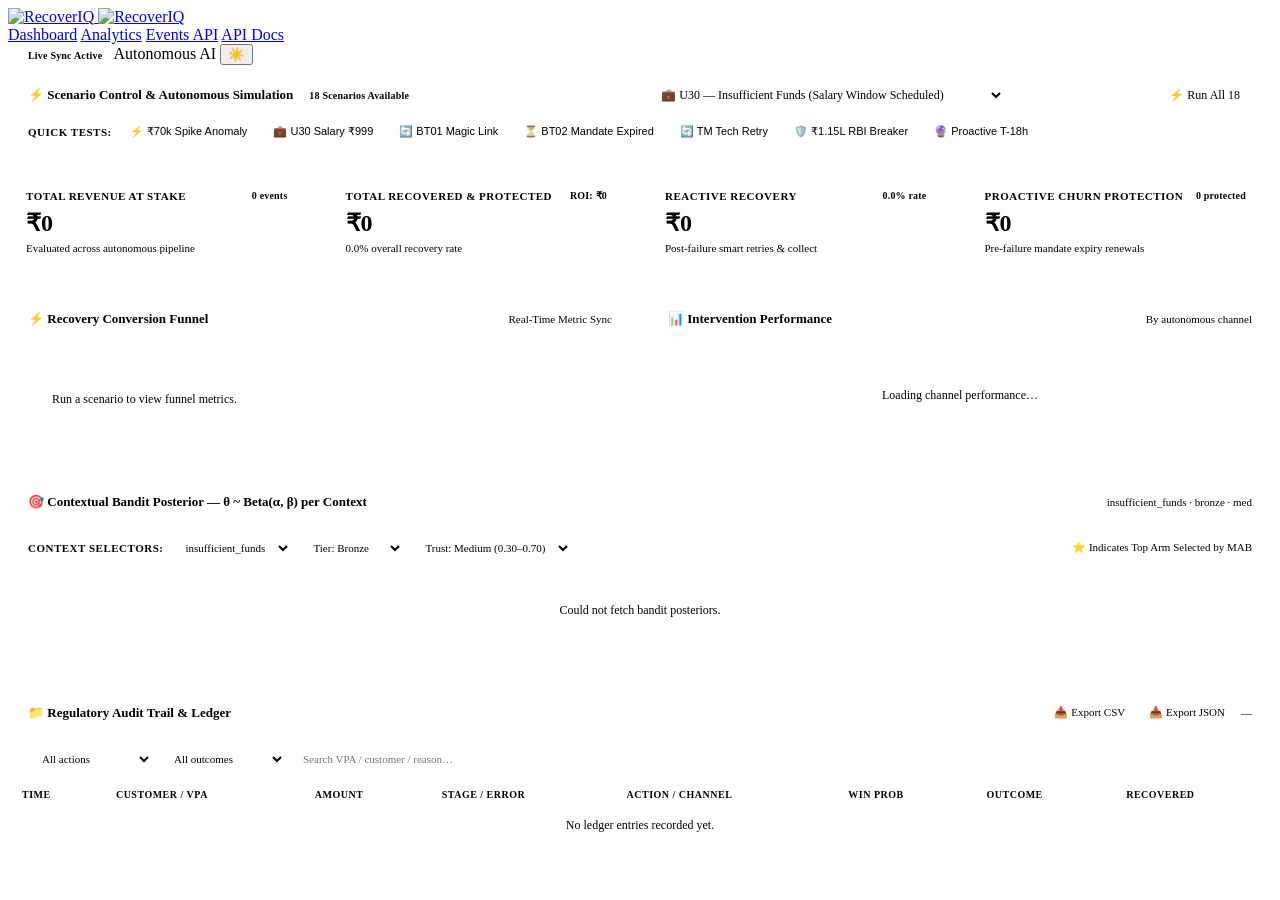
==== commit 63850be5: "fix(analytics): remove reset and refresh buttons from analytics view" ====
--- a/dashboard/analytics.html
+++ b/dashboard/analytics.html
@@ -42,8 +42,6 @@
     .btn-sim:active{transform:scale(.98)}
     .btn-sim-ghost{padding:6px 12px;font-size:12px;font-weight:500;border-radius:var(--radius-sm);border:1px solid var(--border);background:var(--white);color:var(--text-1);cursor:pointer;font-family:inherit;transition:background .12s,color .12s}
     .btn-sim-ghost:hover{background:var(--hover);border-color:var(--text-3)}
-    .btn-sim-danger{padding:6px 12px;font-size:12px;font-weight:600;border-radius:var(--radius-sm);border:1px solid rgba(229,57,53,0.3);background:var(--red-lt);color:var(--red);cursor:pointer;font-family:inherit;transition:background .15s ease}
-    .btn-sim-danger:hover{background:rgba(229,57,53,0.18)}
     .quick-chips{display:flex;gap:6px;flex-wrap:wrap;align-items:center}
     .chip-btn{font-size:11px;font-weight:500;padding:4px 10px;border-radius:99px;border:1px solid var(--border);background:var(--iv-bg);color:var(--text-2);cursor:pointer;transition:all .12s ease;white-space:nowrap}
     .chip-btn:hover{background:var(--blue-lt);color:var(--blue);border-color:var(--blue)}
@@ -95,8 +93,6 @@
     .section-hd h3{font-size:13px;font-weight:700;color:var(--text-1);display:flex;align-items:center;gap:6px}
     .section-hd span{font-size:11px;color:var(--text-3)}
     .an-empty{padding:28px 20px;text-align:center;color:var(--text-3);font-size:12px}
-    .an-refresh-btn{margin-left:6px;padding:2px 8px;font-size:11px;border-radius:var(--radius-sm);border:1px solid var(--border);background:var(--white);color:var(--text-2);cursor:pointer;font-family:inherit;transition:background .12s,color .12s}
-    .an-refresh-btn:hover{background:var(--hover);color:var(--text-1)}
     .pill{display:inline-flex;align-items:center;padding:2px 8px;border-radius:99px;font-size:10px;font-weight:700;letter-spacing:.2px}
     .pill-green{background:var(--green-lt);color:var(--green)}
     .pill-red{background:var(--red-lt);color:var(--red)}
@@ -132,7 +128,6 @@
       <span class="live-dot"></span> Live Sync Active
     </span>
     <span class="nav-badge">Autonomous AI</span>
-    <button class="btn-nav" onclick="refreshAll(this)" title="Refresh all panels">↻ Refresh</button>
     <button class="btn-theme" id="theme-toggle" onclick="toggleTheme()" title="Toggle dark / light mode">
       <span id="theme-icon">☀️</span>
     </button>
@@ -185,9 +180,6 @@
         <button class="btn-sim-ghost" id="btn-run-all" onclick="runAllScenarios()" title="Simulate all 18 core scenarios sequentially">
           ⚡ Run All 18
         </button>
-        <button class="btn-sim-danger" id="btn-reset" onclick="hardResetSession()" title="Reset session stats and ledger">
-          ↺ Reset Session
-        </button>
       </div>
     </div>
     
@@ -309,7 +301,7 @@
   <!-- ── Section 5: Audit Trail & Regulatory Ledger ── -->
   <div class="card" style="margin-bottom:24px">
     <div class="section-hd">
-      <h3>📁 Regulatory Audit Trail &amp; Ledger <button class="an-refresh-btn" onclick="loadLedger()" title="Refresh Ledger">↻</button></h3>
+      <h3>📁 Regulatory Audit Trail &amp; Ledger</h3>
       <div style="display:flex;align-items:center;gap:8px">
         <button class="btn-sim-ghost" onclick="exportLedgerCSV()" style="padding:3px 8px;font-size:11px" title="Export audit trail to CSV">📥 Export CSV</button>
         <button class="btn-sim-ghost" onclick="exportLedgerJSON()" style="padding:3px 8px;font-size:11px" title="Export audit trail to JSON">📥 Export JSON</button>
@@ -500,22 +492,6 @@
     showFeedback('Error running all scenarios: '+err.message, 'error');
   }finally{
     if(btn){btn.disabled=false;btn.textContent='⚡ Run All 18';}
-  }
-}
-
-async function hardResetSession(){
-  if(!confirm('Reset all session state, events, audit ledger, and MAB pulls?')) return;
-  var btn=document.getElementById('btn-reset');
-  if(btn){btn.disabled=true;btn.textContent='Resetting…';}
-  try{
-    var r=await fetch('/api/reset',{method:'POST'});
-    if(!r.ok) throw new Error('Reset failed');
-    showFeedback('✓ Session reset. All modules, ledger, and event counters cleared.', 'success');
-    await refreshAll();
-  }catch(err){
-    showFeedback('Reset error: '+err.message, 'error');
-  }finally{
-    if(btn){btn.disabled=false;btn.textContent='↺ Reset Session';}
   }
 }
 
@@ -779,11 +755,9 @@
   }
 }
 
-// ── Refresh & Real-Time Sync ──
-async function refreshAll(btn){
-  if(btn){btn.textContent='↻ …';btn.disabled=true;}
+// ── Real-Time Data Sync ──
+async function refreshAll(){
   await Promise.all([loadFunnel(), loadLedger(), loadBandit()]);
-  if(btn){btn.textContent='↻ Refresh';btn.disabled=false;}
 }
 
 // Initial load
